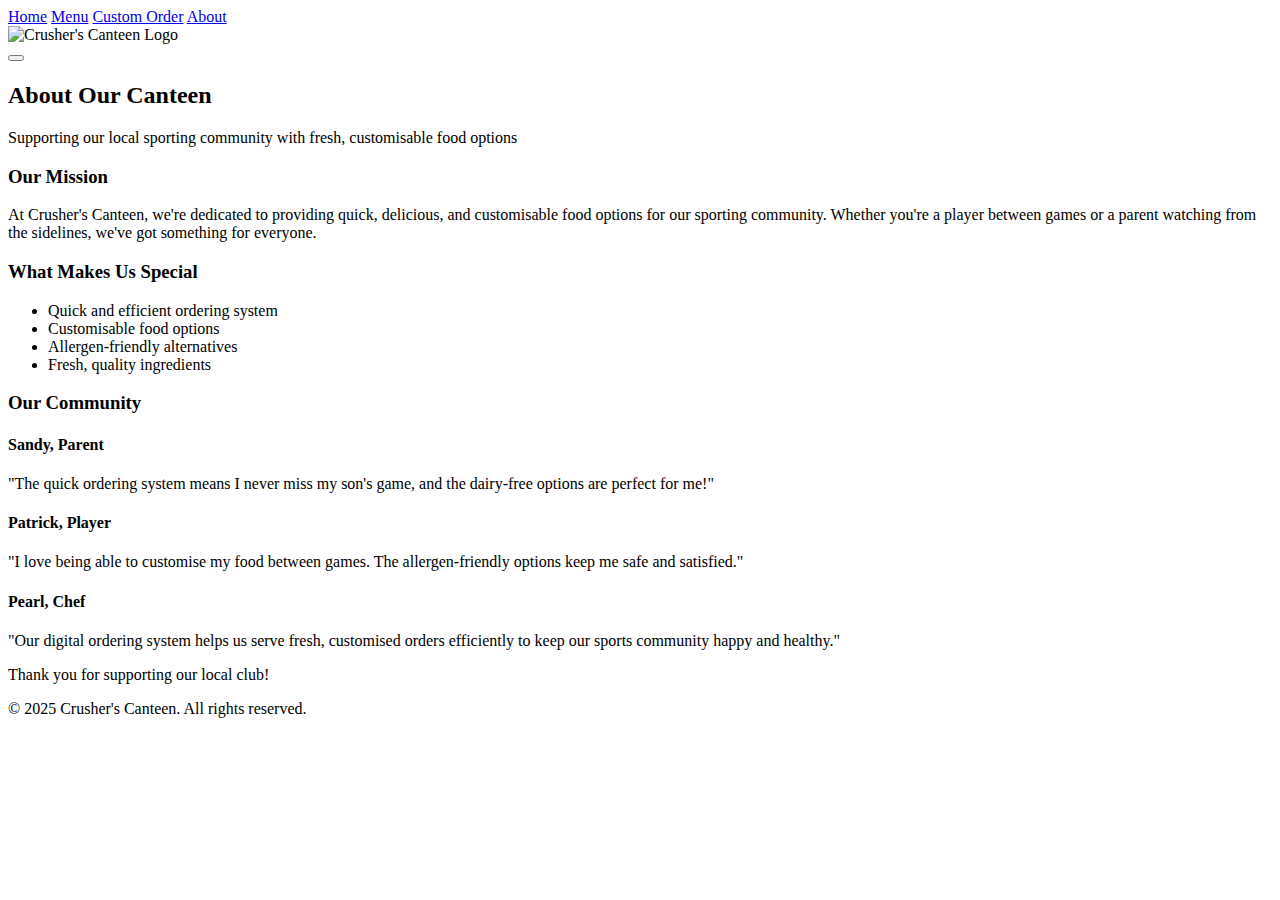
==== about.html @ eaffe243 "Add files via upload" ====
<!DOCTYPE html>
<html lang="en">
<head>
    <meta charset="UTF-8">
    <meta name="viewport" content="width=device-width, initial-scale=1.0">
    <title>About - Crusher's Canteen</title>
    <link rel="stylesheet" href="CSS/about.css">
</head>
<body>
    <!-- Navbar with food image background -->
    <nav class="navbar">
        
        <!-- Navigation links -->
        <div class="nav-links">
            <a href="canteen.html" class="active">Home</a>
            <a href="menu.html">Menu</a>
            <a href="custom.html">Custom Order</a>
            <a href="about.html">About</a>
        </div>
        <!-- Logo in navbar -->
        <div class="navbar-logo">
            <!-- logo path -->
            <img src="Pics/Crusher - non bg.png" alt="Crusher's Canteen Logo">
        </div>
        
        <!-- Mobile menu button -->
        <button class="mobile-menu-btn">
            <i class="fas fa-bars"></i>
        </button>
    </nav>

    <main>
        <section class="about-hero">
            <h2>About Our Canteen</h2>
            <p>Supporting our local sporting community with fresh, customisable food options</p>
        </section>

        <section class="about-content">
            <div class="mission">
                <h3>Our Mission</h3>
                <p>At Crusher's Canteen, we're dedicated to providing quick, delicious, and customisable food options for our sporting community. Whether you're a player between games or a parent watching from the sidelines, we've got something for everyone.</p>
            </div>

            <div class="features">
                <h3>What Makes Us Special</h3>
                <ul>
                    <li>Quick and efficient ordering system</li>
                    <li>Customisable food options</li>
                    <li>Allergen-friendly alternatives</li>
                    <li>Fresh, quality ingredients</li>
                </ul>
            </div>

            <div class="testimonials">
                <h3>Our Community</h3>
                <div class="testimonial-cards">
                    <div class="testimonial-card">
                        <h4>Sandy, Parent</h4>
                        <p>"The quick ordering system means I never miss my son's game, and the dairy-free options are perfect for me!"</p>
                    </div>
                    <div class="testimonial-card">
                        <h4>Patrick, Player</h4>
                        <p>"I love being able to customise my food between games. The allergen-friendly options keep me safe and satisfied."</p>
                    </div>
                    <div class="testimonial-card">
                        <h4>Pearl, Chef</h4>
                        <p>"Our digital ordering system helps us serve fresh, customised orders efficiently to keep our sports community happy and healthy."</p>
                    </div>
                </div>
            </div>
        </section>
    </main>

    <footer>
        <p>Thank you for supporting our local club!</p>
        <p>&copy; 2025 Crusher's Canteen. All rights reserved.</p>
    </footer>

    <script src="JS/about.js"></script>
    <script src="JS/navigation.js"></script>
</body>
</html>
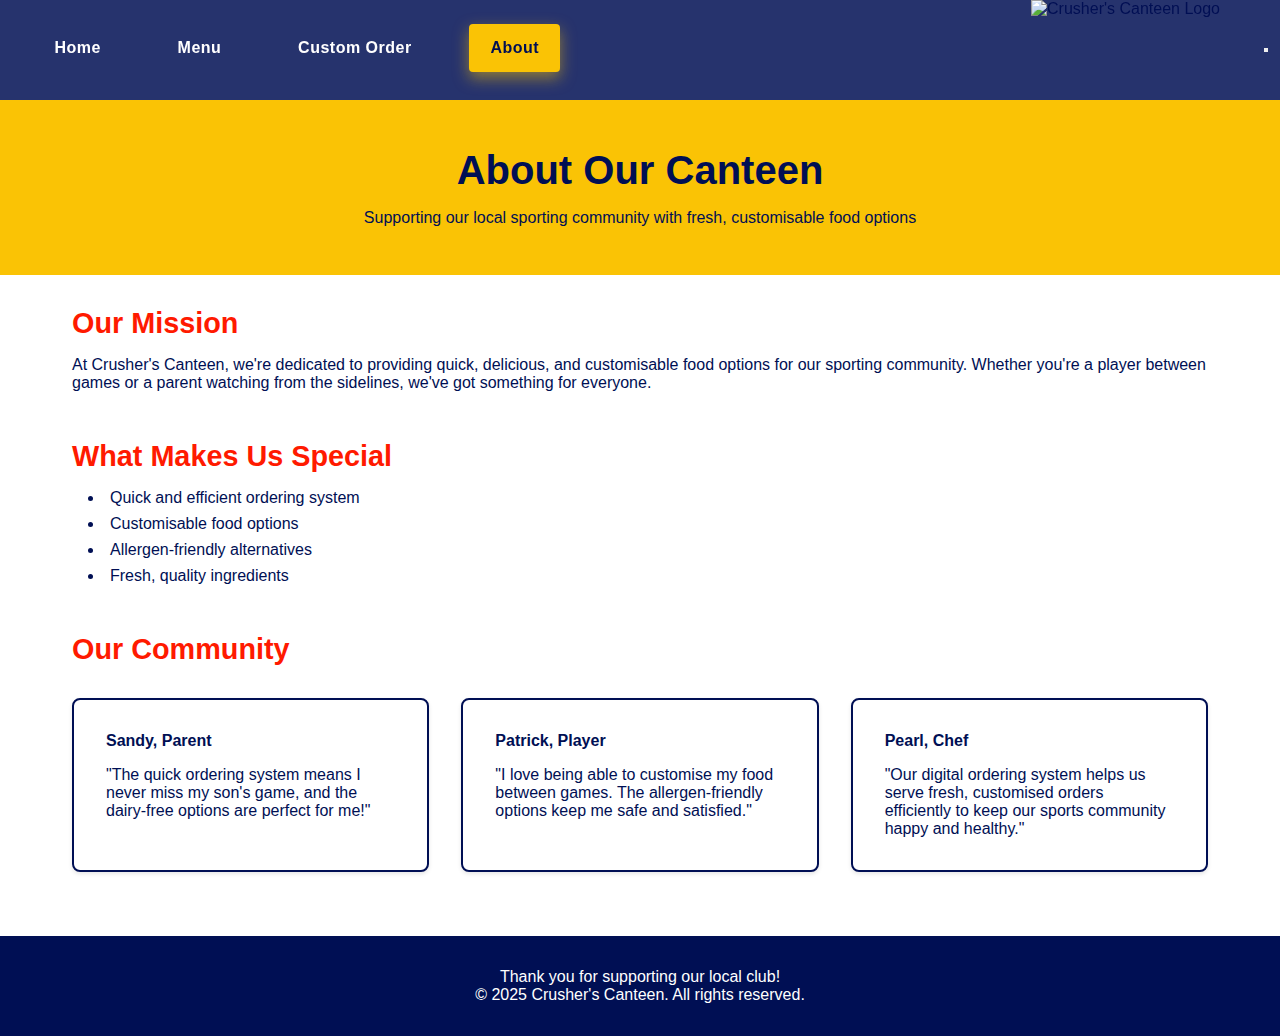
==== commit 4b475eab: "Update about.html" ====
--- a/about.html
+++ b/about.html
@@ -4,7 +4,7 @@
     <meta charset="UTF-8">
     <meta name="viewport" content="width=device-width, initial-scale=1.0">
     <title>About - Crusher's Canteen</title>
-    <link rel="stylesheet" href="CSS/about.css">
+    <link rel="stylesheet" href="about.css">
 </head>
 <body>
     <!-- Navbar with food image background -->
@@ -12,7 +12,7 @@
         
         <!-- Navigation links -->
         <div class="nav-links">
-            <a href="canteen.html" class="active">Home</a>
+            <a href="index.html" class="active">Home</a>
             <a href="menu.html">Menu</a>
             <a href="custom.html">Custom Order</a>
             <a href="about.html">About</a>
@@ -76,7 +76,7 @@
         <p>&copy; 2025 Crusher's Canteen. All rights reserved.</p>
     </footer>
 
-    <script src="JS/about.js"></script>
-    <script src="JS/navigation.js"></script>
+    <script src="about.js"></script>
+    <script src="navigation.js"></script>
 </body>
-</html>+</html>
--- a/about.css
+++ b/about.css
@@ -0,0 +1,229 @@
+:root {
+    --yellow: #FAC305;
+    --navy: #000F54;
+    --red: #FF1A00;
+    --white: #FFFFFF;
+}
+
+* {
+    margin: 0;
+    padding: 0;
+    box-sizing: border-box;
+    font-family: Arial, sans-serif;
+}
+
+body {
+    background-color: var(--white);
+    color: var(--navy);
+}
+
+
+
+/* NAVIGATION STARTS */
+
+/* Navbar with background image */
+.navbar {
+    background-image: url('file:///C:/Users/aumpa/OneDrive%20-%20Department%20of%20Education/Documents/Digital%20Solutions%20(/Website%20Practice/FIA%201%20-%20Website/Pics/banner%20with%20text.png');
+    background-size: cover;
+    background-repeat: no-repeat; 
+    background-position: center;  
+    padding: 1rem 2rem;  
+    display: flex;  
+    justify-content: space-between;  
+    align-items: center; 
+    position: fixed; 
+    width: 1300px; 
+    top: 0; 
+    z-index: 1000; 
+    height: 100px; /* Fixed height for navbar */
+    box-shadow: inset 0 0 0 1000px rgba(0, 15, 84, 0.85); /* Semi-transparent overlay */
+}
+
+/* Navbar logo styling */
+.navbar-logo {
+    position: absolute;
+    right: 80px;
+    top: 50%;
+    transform: translateY(-50%);
+    height: 100px; /* Increased size */
+    z-index: 1001; /* Ensure logo appears above other elements */
+}
+.navbar-logo img {
+    height: 100%;
+    width: auto;
+    display: block;
+}
+/* NAVBAR STYLING ENDS */
+
+/* NAVBAR LINKS STYLING START */
+.nav-links {
+    display: flex;
+    gap: 2rem;
+    perspective: 1000px;
+}
+.nav-links a {
+    color: var(--white);
+    font-weight: bold;
+    transition: all 0.3s cubic-bezier(0.68, -0.55, 0.265, 1.55);
+    padding: 0.8rem 1.2rem;
+    position: relative;
+    border-radius: 4px;
+    overflow: hidden;
+    z-index: 1;
+    margin: 0 0.2rem;
+    text-align: center;
+    letter-spacing: 0.5px;
+    text-decoration: none;
+}
+.nav-links a:before {
+    content: '';
+    position: absolute;
+    bottom: 0;
+    left: 50%;
+    width: 0;
+    height: 0;
+    background-color: var(--yellow);
+    transition: all 0.4s cubic-bezier(0.42, 0, 0.58, 1);
+    z-index: -1;
+    opacity: 0;
+    border-radius: 4px;
+    transform: translateX(-50%);
+}
+.nav-links a:hover {
+    color: var(--navy);
+    transform: translateY(-5px) scale(1.05);
+    box-shadow: 0 8px 15px rgba(0, 0, 0, 0.2);
+    
+}
+.nav-links a:hover:before {
+    width: 100%;
+    height: 100%;
+    opacity: 1;
+}
+.nav-links a:after {
+    content: '';
+    position: absolute;
+    bottom: 0px;
+    left: 0;
+    width: 100%;
+    height: 3px;
+    background-color: var(--yellow);
+    transform: scaleX(0);
+    transition: transform 0.3s ease;
+    transform-origin: bottom right;
+}
+.nav-links a:hover:after {
+    transform: scaleX(1);
+    transform-origin: bottom left;
+}
+.nav-links a.active {
+    color: var(--navy);
+    background-color: var(--yellow);
+    box-shadow: 0 6px 15px rgba(250, 195, 5, 0.5);
+    transform: translateY(-2px);
+    font-weight: bold;
+    border: 2px solid var(--yellow);
+}
+.nav-links a.active:hover {
+    transform: translateY(-5px) scale(1.05);
+    box-shadow: 0 10px 20px rgba(250, 195, 5, 0.6);
+}
+.nav-links a.active:before {
+    display: none;
+}
+.nav-links a.active:after {
+    transform: scaleX(1);
+}
+
+/* NAVBAR LINKS STYLING ENDS */
+
+
+/* NAVIGATION ENDS */
+
+
+
+
+
+.about-hero {
+    background-color: var(--yellow);
+    padding: 3rem 2rem;
+    text-align: center;
+    color: var(--navy);
+    margin-top: 100px;
+
+
+   
+}
+
+.about-hero h2 {
+    font-size: 2.5rem;
+    margin-bottom: 1rem;
+}
+
+.about-content {
+    max-width: 1200px;
+    margin: 0 auto;
+    padding: 2rem;
+}
+
+.mission, .features {
+    margin-bottom: 3rem;
+}
+
+.mission h3, .features h3, .testimonials h3 {
+    color: var(--red);
+    margin-bottom: 1rem;
+    font-size: 1.8rem;
+}
+
+.features ul {
+    list-style-position: inside;
+    padding-left: 1rem;
+}
+
+.features li {
+    margin-bottom: 0.5rem;
+}
+
+.testimonial-cards {
+    display: grid;
+    grid-template-columns: repeat(auto-fit, minmax(280px, 1fr));
+    gap: 2rem;
+    margin-top: 2rem;
+}
+
+.testimonial-card {
+    background-color: var(--white);
+    padding: 2rem;
+    border-radius: 8px;
+    box-shadow: 0 2px 4px rgba(0, 0, 0, 0.1);
+    border: 2px solid var(--navy);
+}
+
+.testimonial-card h4 {
+    color: var(--navy);
+    margin-bottom: 1rem;
+}
+
+footer {
+    background-color: var(--navy);
+    color: var(--white);
+    text-align: center;
+    padding: 2rem;
+    margin-top: 2rem;
+}
+
+@media (max-width: 768px) {
+    .nav-links {
+        display: none;
+    }
+    
+    .testimonial-cards {
+        grid-template-columns: 1fr;
+    }
+}
+
+.logo {
+    width: 40px;
+    height: 40px;
+}
